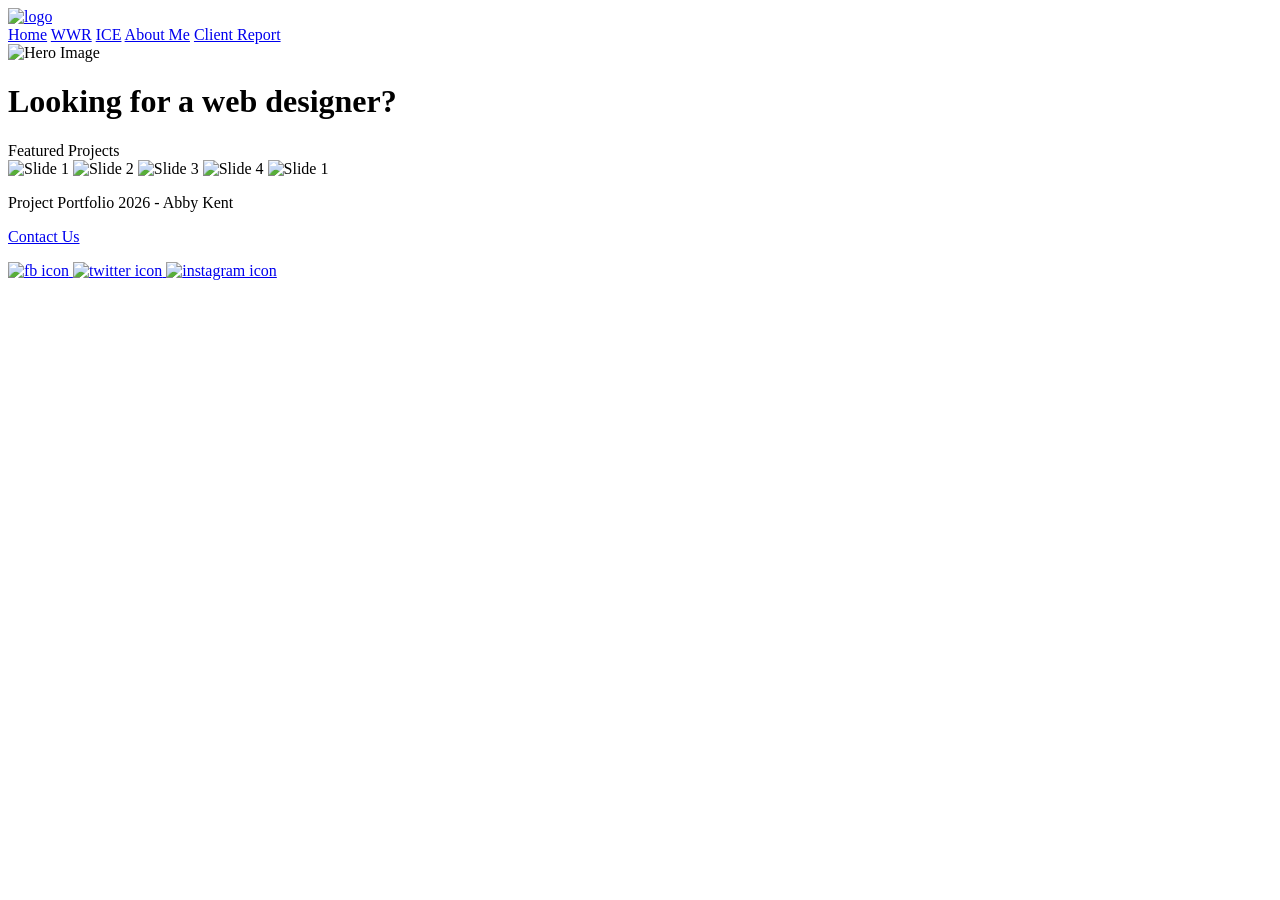
==== index.html @ b8fc6b49 "Create index.html" ====
<!DOCTYPE html>
<html lang="en">
<head>
    <meta charset="UTF-8">
    <meta name="viewport" content="width=device-width, initial-scale=1.0">
    <title>Document</title>
    <link rel="stylesheet" href="Project-Portfolio/css/home.css">
</head>
<body>
    <header>
        <a id="logo-link" href="home.html">
            <img id="logo" src="Project-Portfolio/Pictures/logo.png" alt="logo">
        </a>
        <nav>
            <a href="index.html">Home</a>
            <a href="WWR/index.html" target="_blank">WWR</a>
            <a href="Project-Portfolio/ice.html">ICE</a>
            <a href="Project-Portfolio/about.html">About Me</a>
            <a href="Project-Portfolio/client-report.html">Client Report</a>
        </nav>
    </header>
    <main>
        <div id="hero-box">
            <img id="hero-img" src="Project-Portfolio/Pictures/hero5.png" alt="Hero Image">
            <h1 id="hero-message">Looking for a web designer?</h1>
        </div>
        <div id="main-body">
            <div id="slideshow-title">Featured Projects</div>
            <div id="slideshow">
                <div class="slide-wrapper">
                    <img src="Project-Portfolio/Pictures/gallery.png" alt="Slide 1"> 
                    <img src="Project-Portfolio/Pictures/valentines-site.png" alt="Slide 2">
                    <img src="Project-Portfolio/Pictures/favorite-devo.png" alt="Slide 3">            
                    <img src="Project-Portfolio/Pictures/flags.png" alt="Slide 4">
                    <img src="Project-Portfolio/Pictures/gallery.png" alt="Slide 1"> 

                </div>
            </div>
        </div>
    </main>
    <footer>
        <p>Project Portfolio 2026 - Abby Kent</p>
        <p><a href="about.html">Contact Us</a></p>
        <div class="social">
            <a href="https://facebook.com" target="_blank">
                <img src="../WWR/Images/facebook.png" alt="fb icon">
            </a>
            <a href="https://twitter.com" target="_blank">
                <img src="../WWR/Images/twitter.png" alt="twitter icon">
            </a>
            <a href="https://instagram.com" target="_blank">
                <img src="../WWR/Images/instagram.png" alt="instagram icon">
            </a>
        </div>
    </footer>
</body>
</html>
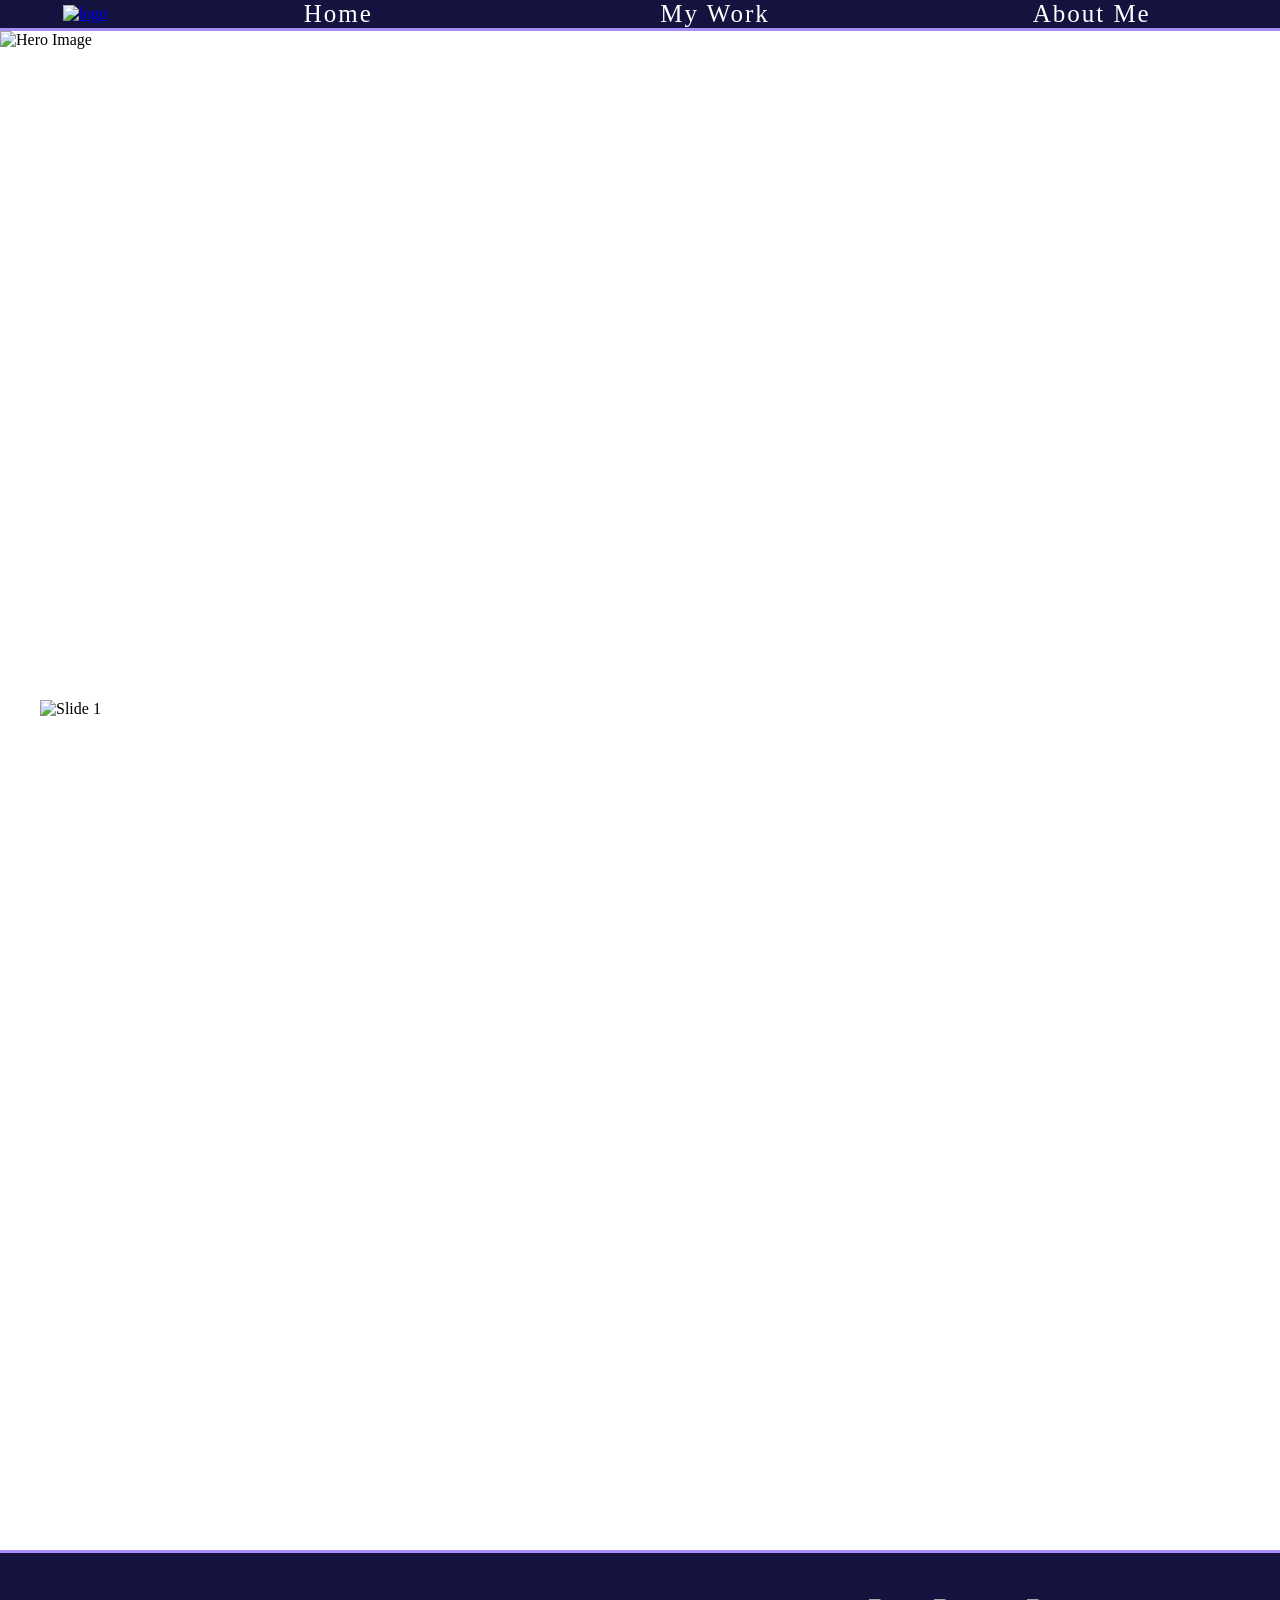
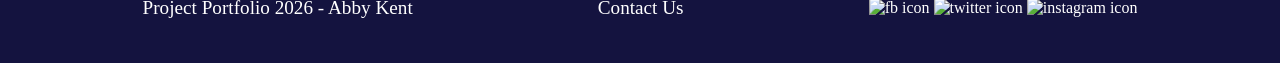
==== commit 8fe858d4: "changing links" ====
--- a/index.html
+++ b/index.html
@@ -4,7 +4,7 @@
     <meta charset="UTF-8">
     <meta name="viewport" content="width=device-width, initial-scale=1.0">
     <title>Document</title>
-    <link rel="stylesheet" href="Project-Portfolio/css/home.css">
+    <link rel="stylesheet" href="css/index.css">
 </head>
 <body>
     <header>
@@ -13,10 +13,8 @@
         </a>
         <nav>
             <a href="index.html">Home</a>
-            <a href="WWR/index.html" target="_blank">WWR</a>
-            <a href="Project-Portfolio/ice.html">ICE</a>
-            <a href="Project-Portfolio/about.html">About Me</a>
-            <a href="Project-Portfolio/client-report.html">Client Report</a>
+            <a href="projects.html">My Work</a>
+            <a href="about.html">About Me</a>
         </nav>
     </header>
     <main>
--- a/css/index.css
+++ b/css/index.css
@@ -0,0 +1,163 @@
+/* imports */
+@import url('https://fonts.googleapis.com/css2?family=Rubik+Glitch&display=swap');
+@import url('https://fonts.googleapis.com/css2?family=Rubik+80s+Fade&family=Rubik+Glitch&display=swap');
+@import url('https://fonts.googleapis.com/css2?family=Handjet:wght,ELSH@100..900,2&family=Rubik+80s+Fade&family=Rubik+Glitch&display=swap');
+@import url('https://fonts.googleapis.com/css2?family=Handjet:wght,ELSH@100..900,2&family=Rubik+80s+Fade&family=Rubik+Distressed&family=Rubik+Glitch&display=swap');
+
+:root {
+
+    /* fonts */
+        --heading-font-1: "Times New Roman", sans-serif;
+        --heading-font-2: "Times New Roman", sans-serif;
+        --paragraph-font: "Times New Roman", sans-serif;
+    /* colors */
+        --dark-blue: #14133F;
+        --mid-blue: #619FE5;
+        --light-blue: #ABC5EB;
+        --light-purple: #A78CFD;
+        --mid-purple: #835DFD;
+        --dark-purple: #371f6d;
+        --white: #FFFFFF;
+}
+
+body {
+    background-color: var(--white);
+    max-width: 100%;
+    overflow-x: hidden; /* This prevents the "all the way over to the right" scroll */
+    margin: 0;
+    padding: 0;
+}
+
+/* header */
+header {
+    display: grid;
+    grid-template-columns: 150px auto;
+    background-color: var(--dark-blue);
+    border-bottom: 3px solid var(--light-purple);
+}
+#logo-link {
+    justify-self: center;
+    align-self: center;
+    margin-left: 20px;
+}
+#logo {
+    width: 80px;
+}
+nav {
+    display: flex;
+}
+nav a {
+    color: white;
+    flex: 1;
+    align-content: center;
+    text-align: center;
+    transition: background-color 0.5s;
+    text-decoration: none;
+    font-weight: lighter;
+    font-size: 25px;
+    font-family: var(--heading-font-1);
+    letter-spacing: 2px;
+}
+nav a:hover {
+    background-color: var(--dark-purple);
+}
+
+/* hero */
+#hero-box {
+    display: grid;
+    grid-template-columns: 1fr;
+    grid-template-rows: 1fr;
+    width: 100vw;
+}
+#hero-img {
+    width: 100vw;
+    height: 450px;
+    object-fit: cover;
+    object-position: center;
+    grid-column: 1/2;
+    grid-row: 1;
+}
+#hero-message {
+    grid-column: 1;
+    grid-row: 1;
+    font-size: 90px;
+    color: var(--white);
+    font-family: var(--heading-font-2);
+    font-weight: lighter;
+    transform: translate(50px);
+}
+
+
+#slideshow-title {
+    color: white;
+    font-size: 60px;
+    transform: translate(400px,40px);
+    margin-top: 50px;
+}
+
+/* slideshow */
+#slideshow {
+  width: 1200px;
+  height: 800px;
+  overflow: hidden;
+  margin: 0% auto;
+  position: relative;
+}
+
+.slide-wrapper {
+  display: flex;
+  width: 6000px; 
+  height: 100%;
+  margin-top: 100px;
+  animation: infinite-slide 12s ease-in-out infinite;
+}
+
+.slide-wrapper img {
+  width: 1200px;
+  height: 100%;
+  object-fit: cover; 
+}
+
+@keyframes infinite-slide {
+  0%   { transform: translateX(0); }
+  20%  { transform: translateX(0); }
+  25%  { transform: translateX(-1200px); }
+  40%  { transform: translateX(-1200px); }
+  45%  { transform: translateX(-2400px); }
+  60%  { transform: translateX(-2400px); }
+  65%  { transform: translateX(-3600px); }
+  80%  { transform: translateX(-3600px); }
+  100% { transform: translateX(-4800px); }
+}
+
+
+
+
+/* footer */
+footer {
+    background-color:var(--dark-blue);
+    color: var(--white);
+    padding: 25px 50px;
+    margin-top: 150px;
+    display: flex;
+    justify-content: space-around;
+    align-items: center;
+    border-top: 3px solid var(--light-purple);
+}
+footer a {
+    color: var(--white);
+    text-decoration: none;
+}
+footer a:hover {
+    color: var(--orange);
+}
+footer p {
+    font-size: 1.2em;
+}
+footer p a:hover {
+    text-decoration: underline;
+}
+footer.social img {
+    padding-top: 15px;
+}
+
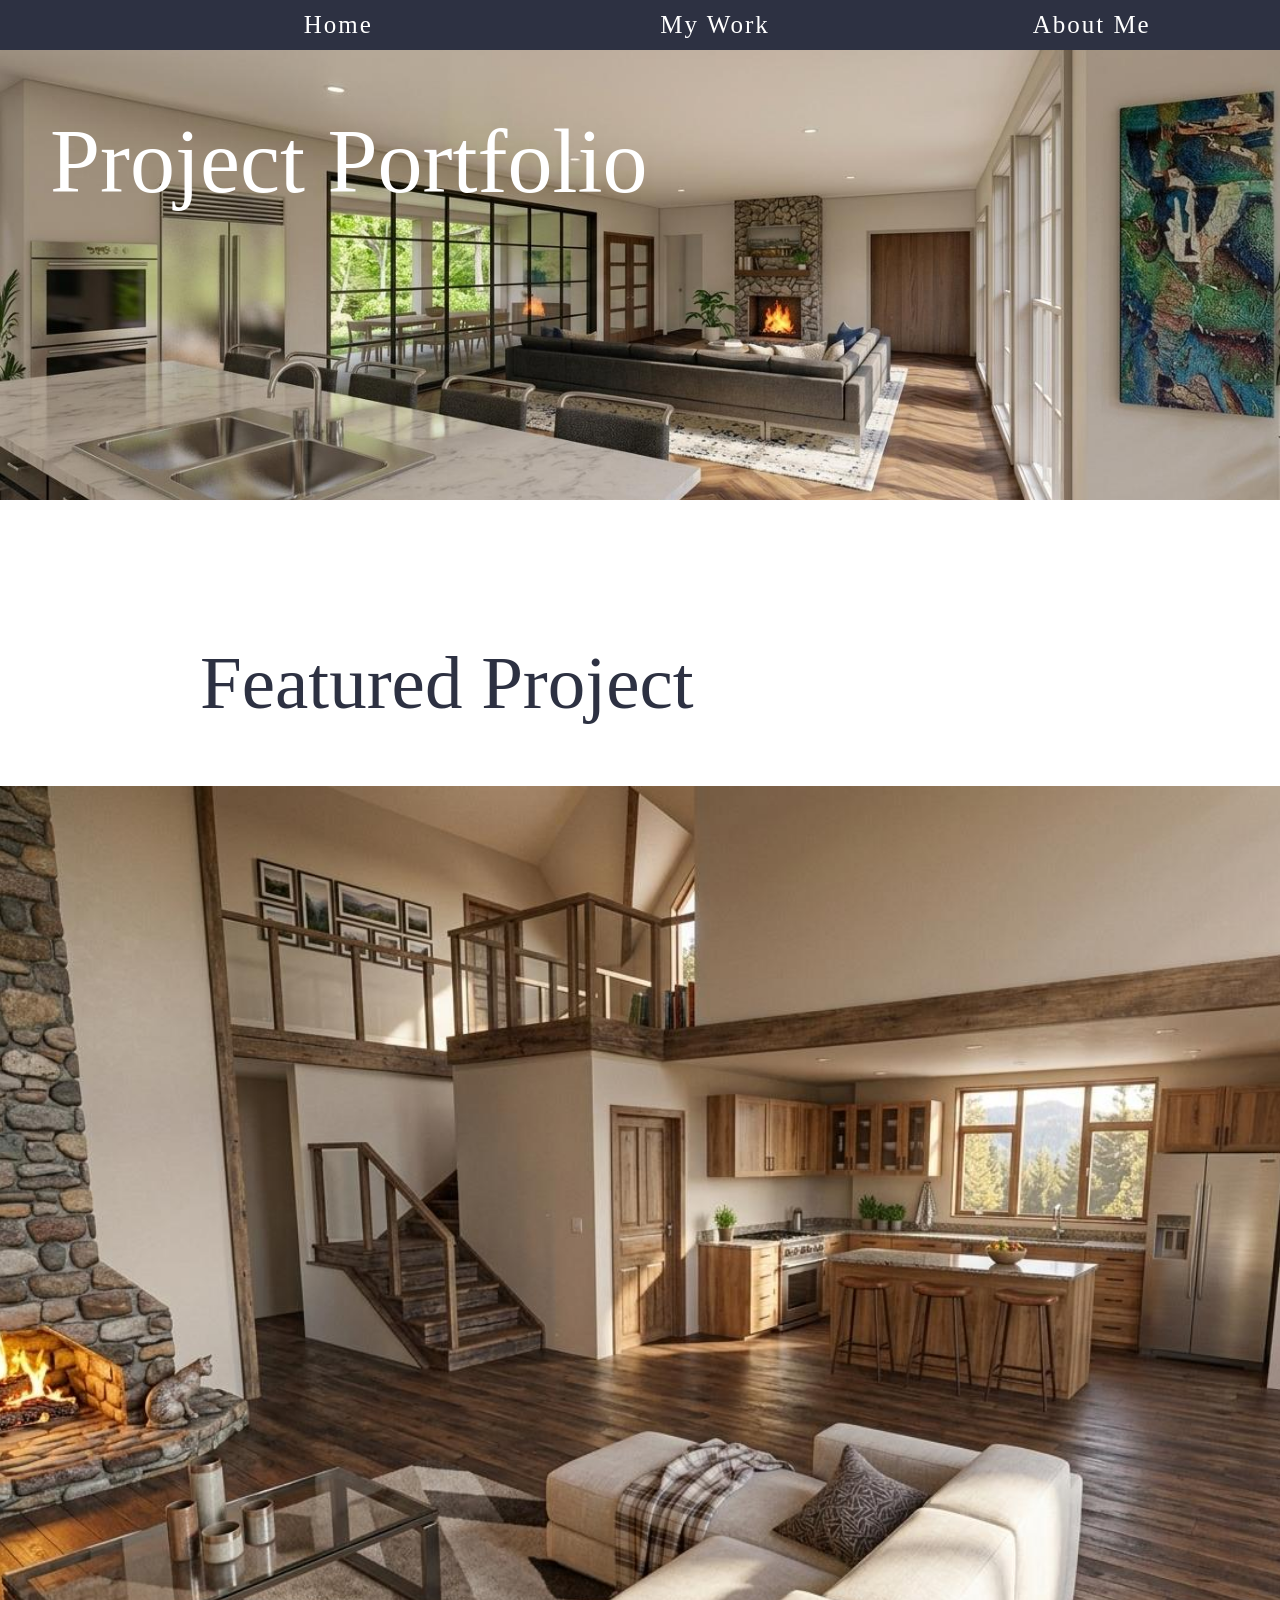
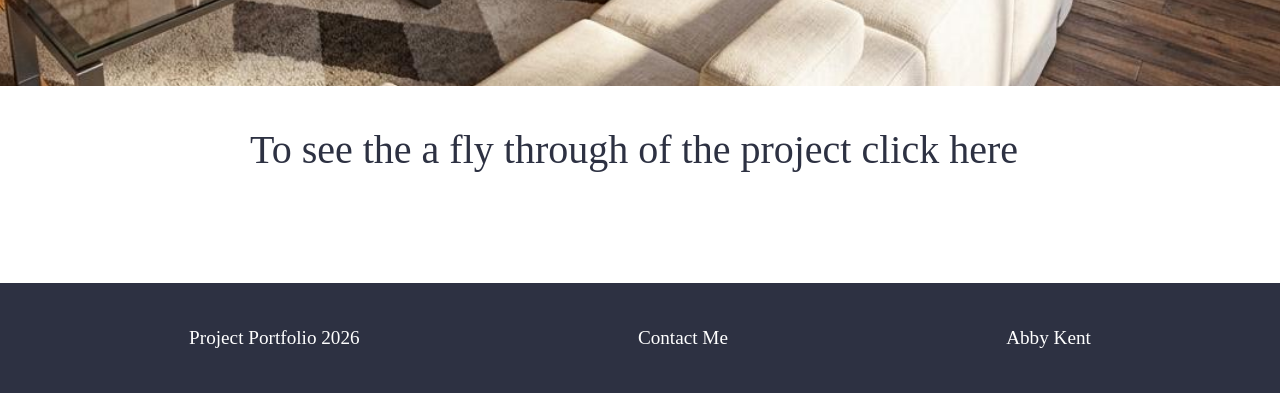
==== commit 4e6665ee: "finished homepage" ====
--- a/index.html
+++ b/index.html
@@ -9,7 +9,7 @@
 <body>
     <header>
         <a id="logo-link" href="home.html">
-            <img id="logo" src="Project-Portfolio/Pictures/logo.png" alt="logo">
+            <img id="logo" src="Project-Portfolio/Pictures/logo.png" alt="">
         </a>
         <nav>
             <a href="index.html">Home</a>
@@ -19,36 +19,31 @@
     </header>
     <main>
         <div id="hero-box">
-            <img id="hero-img" src="Project-Portfolio/Pictures/hero5.png" alt="Hero Image">
-            <h1 id="hero-message">Looking for a web designer?</h1>
+            <img id="hero-img" src="Pictures/burning-house/1775692899186.jpg" alt="Hero Image">
+            <h1 id="hero-message">Project Portfolio</h1>
         </div>
         <div id="main-body">
-            <div id="slideshow-title">Featured Projects</div>
+            <div id="slideshow-title">Featured Project</div>
             <div id="slideshow">
                 <div class="slide-wrapper">
-                    <img src="Project-Portfolio/Pictures/gallery.png" alt="Slide 1"> 
-                    <img src="Project-Portfolio/Pictures/valentines-site.png" alt="Slide 2">
-                    <img src="Project-Portfolio/Pictures/favorite-devo.png" alt="Slide 3">            
-                    <img src="Project-Portfolio/Pictures/flags.png" alt="Slide 4">
-                    <img src="Project-Portfolio/Pictures/gallery.png" alt="Slide 1"> 
-
+                    <img src="Pictures/renderings/1775059053218.jpg" alt="Slide 1"> 
+                    <img src="Pictures/renderings/1775060444254.jpg" alt="Slide 2">
+                    <img src="Pictures/renderings/1775060829871.jpg" alt="Slide 3">
+                    <img src="Pictures/renderings/1775059435071.jpg" alt="Slide 3">            
+                    <img src="Pictures/renderings/Final Poster.png" alt="Slide 4">
+                    <img src="Pictures/renderings/133809fd-5baf-4783-8e00-3f3ce09fd868.jpeg" alt="Slide 5"> 
+                    <img class="small-slide" src="Pictures/renderings/IMG_2480.jpeg" alt="Slide 5"> 
                 </div>
+            </div>
+            <div id="youtube-link">
+            <a id="youtube" href="https://www.youtube.com/watch?v=YcCWUvfe7ZE">To see the a fly through of the project click here</a>
             </div>
         </div>
     </main>
     <footer>
-        <p>Project Portfolio 2026 - Abby Kent</p>
-        <p><a href="about.html">Contact Us</a></p>
-        <div class="social">
-            <a href="https://facebook.com" target="_blank">
-                <img src="../WWR/Images/facebook.png" alt="fb icon">
-            </a>
-            <a href="https://twitter.com" target="_blank">
-                <img src="../WWR/Images/twitter.png" alt="twitter icon">
-            </a>
-            <a href="https://instagram.com" target="_blank">
-                <img src="../WWR/Images/instagram.png" alt="instagram icon">
-            </a>
+        <p>Project Portfolio 2026</p>
+        <p><a href="about.html">Contact Me</a></p>
+        <p>Abby Kent</p>
         </div>
     </footer>
 </body>
--- a/css/index.css
+++ b/css/index.css
@@ -11,12 +11,10 @@
         --heading-font-2: "Times New Roman", sans-serif;
         --paragraph-font: "Times New Roman", sans-serif;
     /* colors */
-        --dark-blue: #14133F;
-        --mid-blue: #619FE5;
-        --light-blue: #ABC5EB;
-        --light-purple: #A78CFD;
-        --mid-purple: #835DFD;
-        --dark-purple: #371f6d;
+        --dark-blue: #2D3142;
+        --mid-blue: #4F5D75;
+        --light-blue: #86BBD8;
+        --grey: #E2E1DF;
         --white: #FFFFFF;
 }
 
@@ -45,6 +43,7 @@
 }
 nav {
     display: flex;
+    height: 50px;
 }
 nav a {
     color: white;
@@ -89,16 +88,17 @@
 
 
 #slideshow-title {
-    color: white;
-    font-size: 60px;
-    transform: translate(400px,40px);
-    margin-top: 50px;
+    color: var(--dark-blue);
+    font-size: 75px;
+    transform: translate(200px,40px);
+    margin-top: 100px;
 }
+
 
 /* slideshow */
 #slideshow {
-  width: 1200px;
-  height: 800px;
+  width: 1400px;
+  height: 1000px;
   overflow: hidden;
   margin: 0% auto;
   position: relative;
@@ -106,31 +106,56 @@
 
 .slide-wrapper {
   display: flex;
-  width: 6000px; 
+  width: 9800px; /* 1400 × 7 */
   height: 100%;
   margin-top: 100px;
-  animation: infinite-slide 12s ease-in-out infinite;
+  animation: infinite-slide 18s ease-in-out infinite;
 }
 
 .slide-wrapper img {
-  width: 1200px;
+  width: 1400px;
   height: 100%;
-  object-fit: cover; 
+  object-fit: cover;
 }
 
 @keyframes infinite-slide {
   0%   { transform: translateX(0); }
-  20%  { transform: translateX(0); }
-  25%  { transform: translateX(-1200px); }
-  40%  { transform: translateX(-1200px); }
-  45%  { transform: translateX(-2400px); }
-  60%  { transform: translateX(-2400px); }
-  65%  { transform: translateX(-3600px); }
-  80%  { transform: translateX(-3600px); }
-  100% { transform: translateX(-4800px); }
+  10%  { transform: translateX(0); }
+
+  14%  { transform: translateX(-1400px); }
+  24%  { transform: translateX(-1400px); }
+
+  28%  { transform: translateX(-2800px); }
+  38%  { transform: translateX(-2800px); }
+
+  42%  { transform: translateX(-4200px); }
+  52%  { transform: translateX(-4200px); }
+
+  56%  { transform: translateX(-5600px); }
+  66%  { transform: translateX(-5600px); }
+
+  70%  { transform: translateX(-7000px); }
+  80%  { transform: translateX(-7000px); }
+
+  84%  { transform: translateX(-8400px); }
+  94%  { transform: translateX(-8400px); }
+
+  100% { transform: translateX(0); } /* loop back smoothly */
+}
+.small-slide {
+    padding: 300px;
+    transform: translate(0, -375px); /* moves it UP */
 }
 
 
+#youtube-link {
+    transform: translate(250px,40px);
+}
+#youtube {
+    text-decoration: none;
+    font-size: 40px;
+    color: var(--dark-blue);
+}
 
 
 /* footer */
